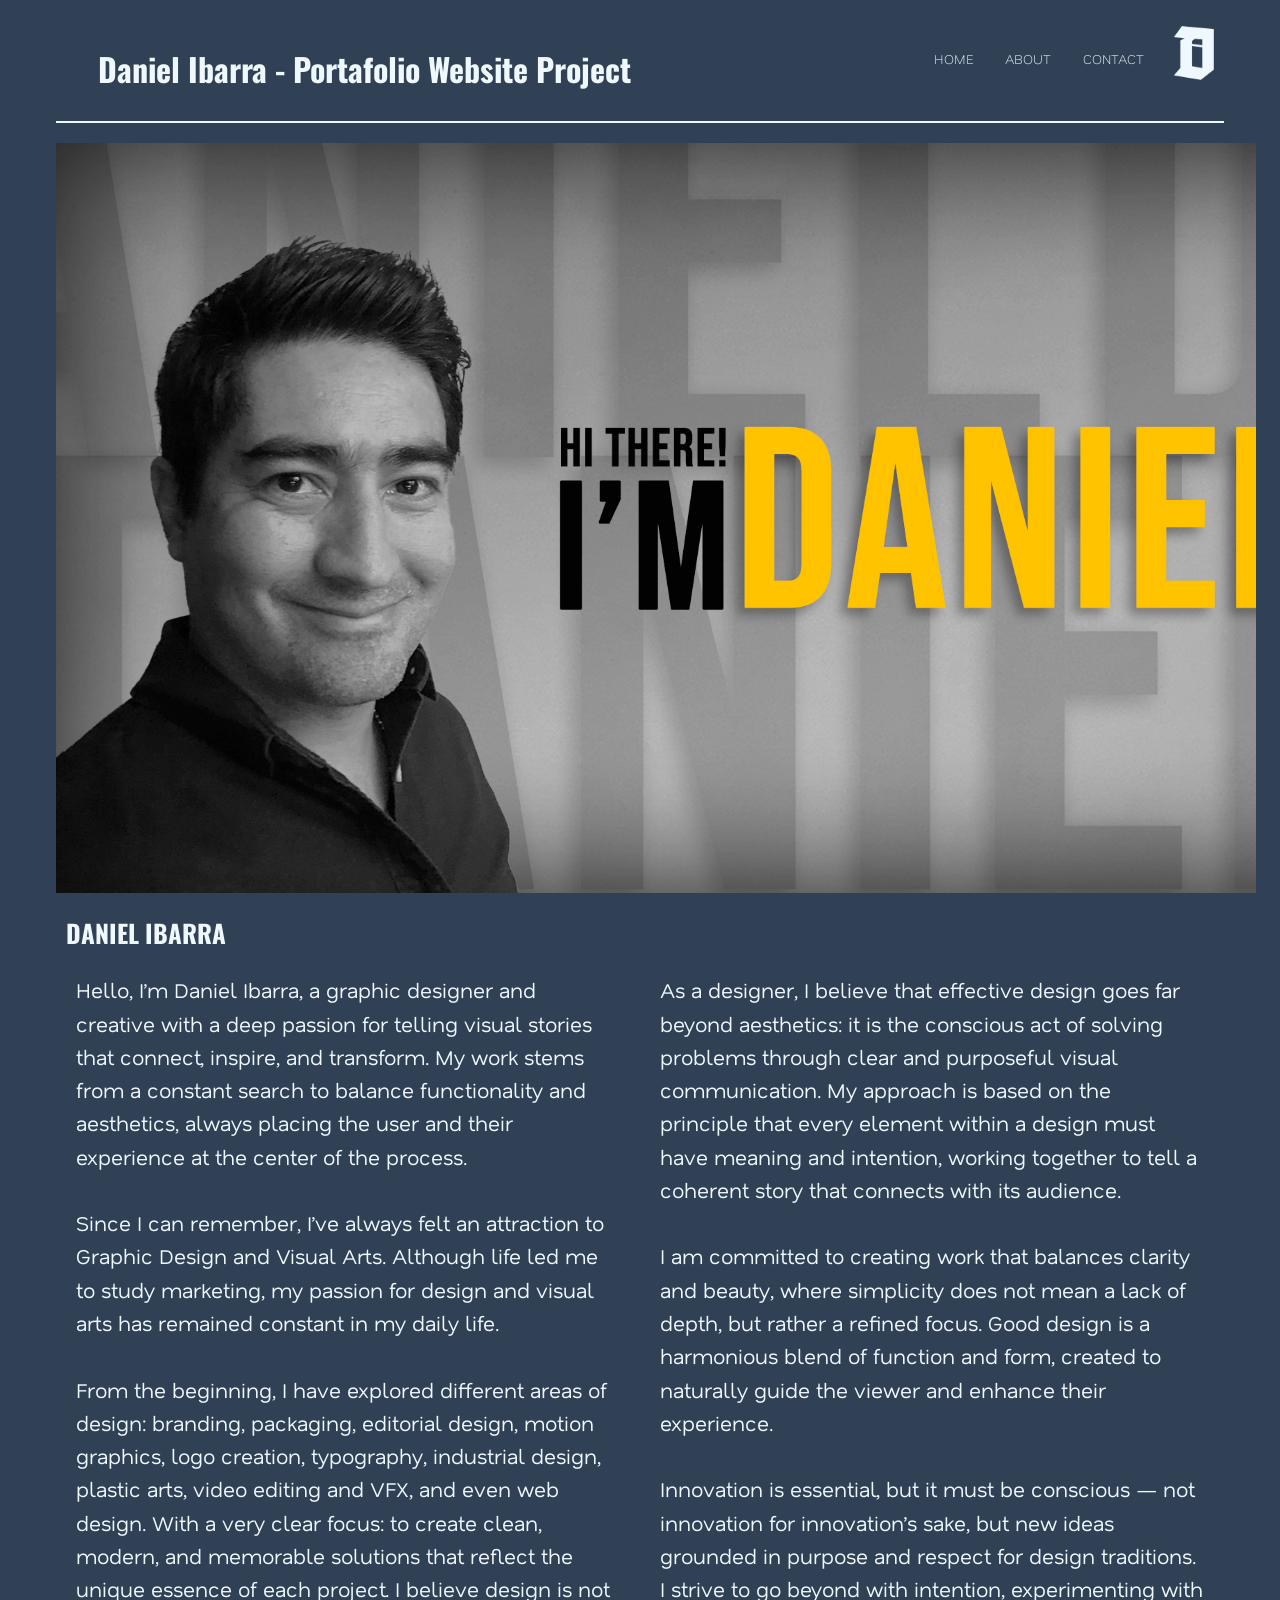
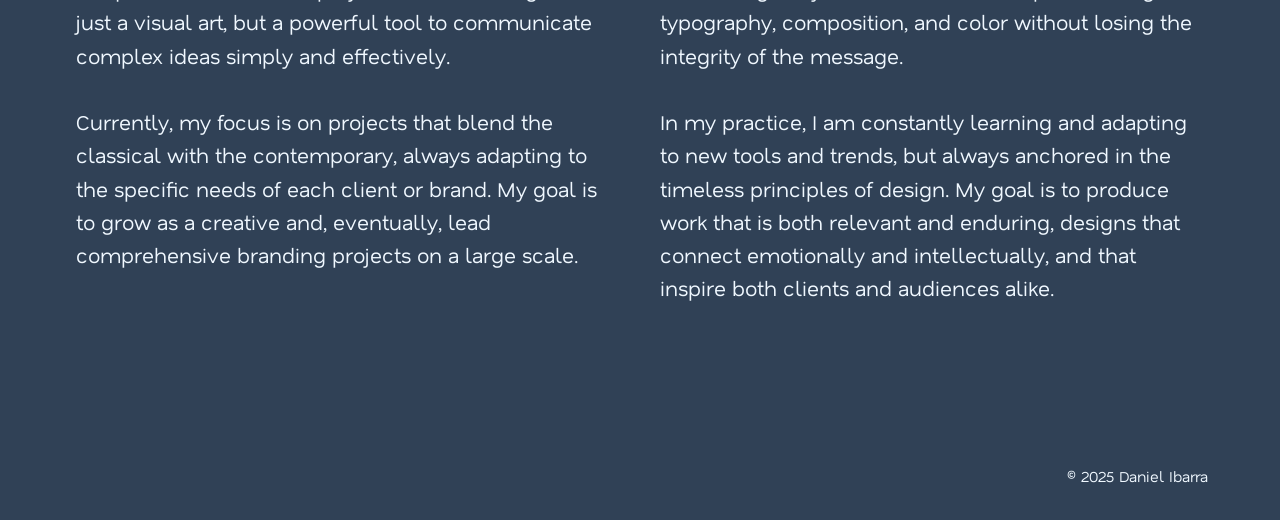
==== about.html @ 141f30d2 "Daniel Portafolio 2025" ====
<!DOCTYPE html>
<html lang="en">
<head>
    <meta charset="UTF-8" />
    <meta name="viewport" content="width=device-width, initial-scale=1" />
    <meta name="author" content="HectorDaniel" />
    <title>Daniel Ibarra - Portafolio Website Project</title>
   
    <!-- Google Fonts -->
    <link rel="preconnect" href="https://fonts.googleapis.com" />
    <link rel="preconnect" href="https://fonts.gstatic.com" crossorigin />
    <link href="https://fonts.googleapis.com/css2?family=Nata+Sans:wght@100..900&family=Oswald:wght@200..700&display=swap" rel="stylesheet" />
    
    <link rel="stylesheet" href="styles_1.css" />
</head>

<body>
    <main class="container">

        <header class="header">
            <div class="logo">
                <h1>Daniel Ibarra - Portafolio Website Project</h1>
            </div>

            <nav class="nav">
                <a href="index.html">HOME</a>
                <a href="about.html">ABOUT</a>
                <a href="contact.html">CONTACT</a>
            </nav>

            <figure class="logo-top-right">
                <a href="https://www.behance.net/ddanielibarr" target="_blank" rel="noopener noreferrer">
                    <img src="img/D_Logo_C.png" alt="Logo" />
                </a>
            </figure>
        </header>

        <section class="carousel">
            <div class="carousel-track">
                <img src="img/About/Daniel1.jpg" alt="Imagen 1" />
                <img src="img/Volt/img_volt_3.jpg" alt="Imagen 3" />
                <img src="img/Santo/MPPDanielMock1.jpg" alt="Imagen 4" />
                <img src="img/Nakita/img_nakita_1.jpg" alt="Imagen 5" />
                <img src="img/Moris/Moris_1.jpg" alt="Imagen 6" />
                <img src="img/Dracula/MockDracula 2.jpg" alt="Imagen 1" />
                <img src="img/Bonita/LaBonita_MockUp_2.jpg" alt="Imagen 2" />
                <img src="img/Volt/img_volt_6.jpg" alt="Imagen 3" />
                <img src="img/Santo/MPPDanielMock3.jpg" alt="Imagen 4" />
                <img src="img/Nakita/img_nakita_5.jpg" alt="Imagen 5" />
                <img src="img/Moris/Moris_6.jpg" alt="Imagen 6" />
                <img src="img/Dracula/MockDracula 1.jpg" alt="Imagen 1" />
                <img src="img/Bonita/LaBonita_MockUp_1.jpg" alt="Imagen 2" />
                <img src="img/Volt/img_volt_4.jpg" alt="Imagen 3" />
                <img src="img/About/Daniel1.jpg" alt="Imagen 1" />
            </div>
        </section>

        <h1>DANIEL IBARRA</h1>

        <section class="project_info">
          
            <p>Hello, I’m Daniel Ibarra, a graphic designer and creative with a deep passion for telling visual stories that connect, inspire, and transform. My work stems from a constant search to balance functionality and aesthetics, always placing the user and their experience at the center of the process.</p><br>

            <p>Since I can remember, I’ve always felt an attraction to Graphic Design and Visual Arts. Although life led me to study marketing, my passion for design and visual arts has remained constant in my daily life.</p><br>
            
            <p>From the beginning, I have explored different areas of design: branding, packaging, editorial design, motion graphics, logo creation, typography, industrial design, plastic arts, video editing and VFX, and even web design. With a very clear focus: to create clean, modern, and memorable solutions that reflect the unique essence of each project. I believe design is not just a visual art, but a powerful tool to communicate complex ideas simply and effectively.</p><br>

            <p>Currently, my focus is on projects that blend the classical with the contemporary, always adapting to the specific needs of each client or brand. My goal is to grow as a creative and, eventually, lead comprehensive branding projects on a large scale.</p><br>

            <p>As a designer, I believe that effective design goes far beyond aesthetics: it is the conscious act of solving problems through clear and purposeful visual communication. My approach is based on the principle that every element within a design must have meaning and intention, working together to tell a coherent story that connects with its audience.</p><br>

            <p>I am committed to creating work that balances clarity and beauty, where simplicity does not mean a lack of depth, but rather a refined focus. Good design is a harmonious blend of function and form, created to naturally guide the viewer and enhance their experience.</p><br>

            <p>Innovation is essential, but it must be conscious — not innovation for innovation’s sake, but new ideas grounded in purpose and respect for design traditions. I strive to go beyond with intention, experimenting with typography, composition, and color without losing the integrity of the message.</p><br>

            <p>In my practice, I am constantly learning and adapting to new tools and trends, but always anchored in the timeless principles of design. My goal is to produce work that is both relevant and enduring, designs that connect emotionally and intellectually, and that inspire both clients and audiences alike.</p><br>

        </section>
        <footer>
            <p>&copy; 2025 Daniel Ibarra</p>
        </footer>

    </main>
</body>
</html>
---- styles_1.css ----
/* Reset */
* {
  box-sizing: border-box;
  margin: 0;
  padding: 0;
}

:root {
    --therme-color-blue: #98DBF8;
    --therme-color-navy: #304156;
}

body {
  background-color: var(--therme-color-navy);
  font-family: "Nata Sans", sans-serif;
  font-size: 1.3rem;
  line-height: 1.6;
  color: aliceblue;
  text-align: left;
}

h1 {
  font-family:"Oswald", sans-serif;
  padding-left: 10px;
  font-size: 25px;
}

a {
  text-decoration: none;
  color: aliceblue;
}

.container {
  max-width: 1200px;
  margin: 0 auto;
  padding: 1rem;
}

.header {
  display: flex;
  align-items: center;
  justify-content: space-between;
  position: relative;
  border-bottom: 2px solid aliceblue;
  gap: 1rem;
  z-index: 1;
  padding: 1rem 2rem;
}

.logo h1 {
  font-family: "Oswald", sans-serif;
  font-weight: 700;
  font-size: 2rem;
  color: aliceblue;
}

.nav {
  display: flex;
  gap: 2rem;
  font-weight: 200;
  background-color: var(--therme-color-navy);
  padding: 1rem 3rem;
  z-index: 0; 
  font-size: 10pt;
  margin-bottom: 20px;
}

.nav a:hover {
  color: var(--therme-color-blue);
}

.logo-top-right {
  position: absolute;
  top: 10px;
  right: 10px;
}

.logo-top-right img {
  width: 40px;
  height: auto;
  transition: transform 0.3s;
}

.logo-top-right:hover img {
  transform: scale(1.5);
}

.carousel {
  overflow: hidden;
  width: 1200px;
  height: 750px;
  position: relative;
  margin-top: 20px;
  margin-bottom: 20px;
}

.carousel-track {
  display: flex;
  animation: slide 65s linear infinite;
  width: calc(100vw * 6);
}

.carousel img {
  width: auto;
  height: 750px;
  object-fit: cover;
}

.project_info {
   column-count: 2;
  column-gap: 40px; /* espacio entre columnas */
  padding: 20px;
  /* Opcional: para mejorar la lectura */
  line-height: 1.6;
}

.project_info h1 {
  font-family: "Oswald", sans-serif;
  font-weight: 700;
  font-size: 2rem;
  color: aliceblue;
  padding-top: 20px;
  padding-bottom: 20px;
  
}


/* -------CONTACT ME------- */

#container {
  color: #ffffff;
  font-size: 20pt;
  padding: 40px; 
  display: flex;
  flex-direction: column; 
  /* align-items: center; */
}

/* Footer */
footer {
  background-color: var(--therme-color-navy);
  color: aliceblue;
  text-align: right;
  padding: 1rem;
  margin-top: 90px;
  font-size: 15px;
}

/* Center Footer */
.center-footer {
   background-color: var(--therme-color-navy);
  color: aliceblue;
  text-align: center;
  padding: 1rem;
  margin-top: 90px;
  font-size: 15px;
}

/* Slide animation */
@keyframes slide {
  0% {
    transform: translateX(0);
  }
  100% {
    transform: translateX(calc(-100vw * 6));
  }
}

/* Responsive for iPhone 14 Pro Max (max-width: 500px) */
@media (max-width: 500px) {

  .header {
    flex-direction: column;
    align-items: center;
    padding: 1rem;
    gap: 0.5rem;
  }

  .logo h1 {
    font-size: 1.6rem;
    text-align: center;
  }

   .nav {
    flex-wrap: wrap;
    gap: 1rem;
    padding: 0.5rem;
    font-size: 1rem;
  }

  .logo-top-right {
    position: static;
    margin: auto auto 0;
    display: flex;
    justify-content: center;
  }

  body {
    font-size: 1.2rem;
    line-height: 1.4;
  }

  .carousel {
    width: 100%;
    height: 350px;
    margin-top: 15px;
    margin-bottom: 15px;
  }

  .carousel img {
    height: 350px;
  }

  .project_info h1 {
    font-size: 1.4rem;
    padding-top: 0px;
    padding-bottom: 20px;
  }

  .project_info {
    column-count: 1;
    column-gap: 0;
    padding: 8px;
    font-size: 16px;
  }

  .nakita_h1 {
    font-size: 20px;
    padding-top: 0px;
    padding-bottom: 20px;
  }

  footer {
    text-align: right;
    font-size: 0.9rem;
    margin-top: 40px;
  }
}

/* Responsive for tablet (iPad Air ~ 768px) */
@media (min-width: 501px) and (max-width: 1024px) {

  .header {
    flex-direction: column;
    align-items: center;
    padding: 1rem;
    gap: 0.5rem;
  }

  .logo h1 {
    font-size: 1.6rem;
    text-align: center;
  }

  .nav {
    flex-wrap: wrap;
    gap: 1rem;
    padding: 0.5rem;
    font-size: 1rem;
  }

  .logo {
    flex: 1 1 100%;
    text-align: center;
  }

  .logo-top-right {
    position: static;
    margin: auto auto 0;
    display: flex;
    justify-content: center;
  }

  body {
    font-size: 1.2rem;
    line-height: 1.4;
  }

  .carousel {
    width: 100%;
    height: 350px;
    margin-top: 15px;
    margin-bottom: 15px;
  }

  .carousel img {
    height: 350px;
  }

  .project_info h1 {
    font-size: 1.2rem;
    padding-top: 20px;
    padding-bottom: 20px;
  }

  footer {
    text-align: right;
    font-size: 0.9rem;
    margin-top: 40px;
  }
}
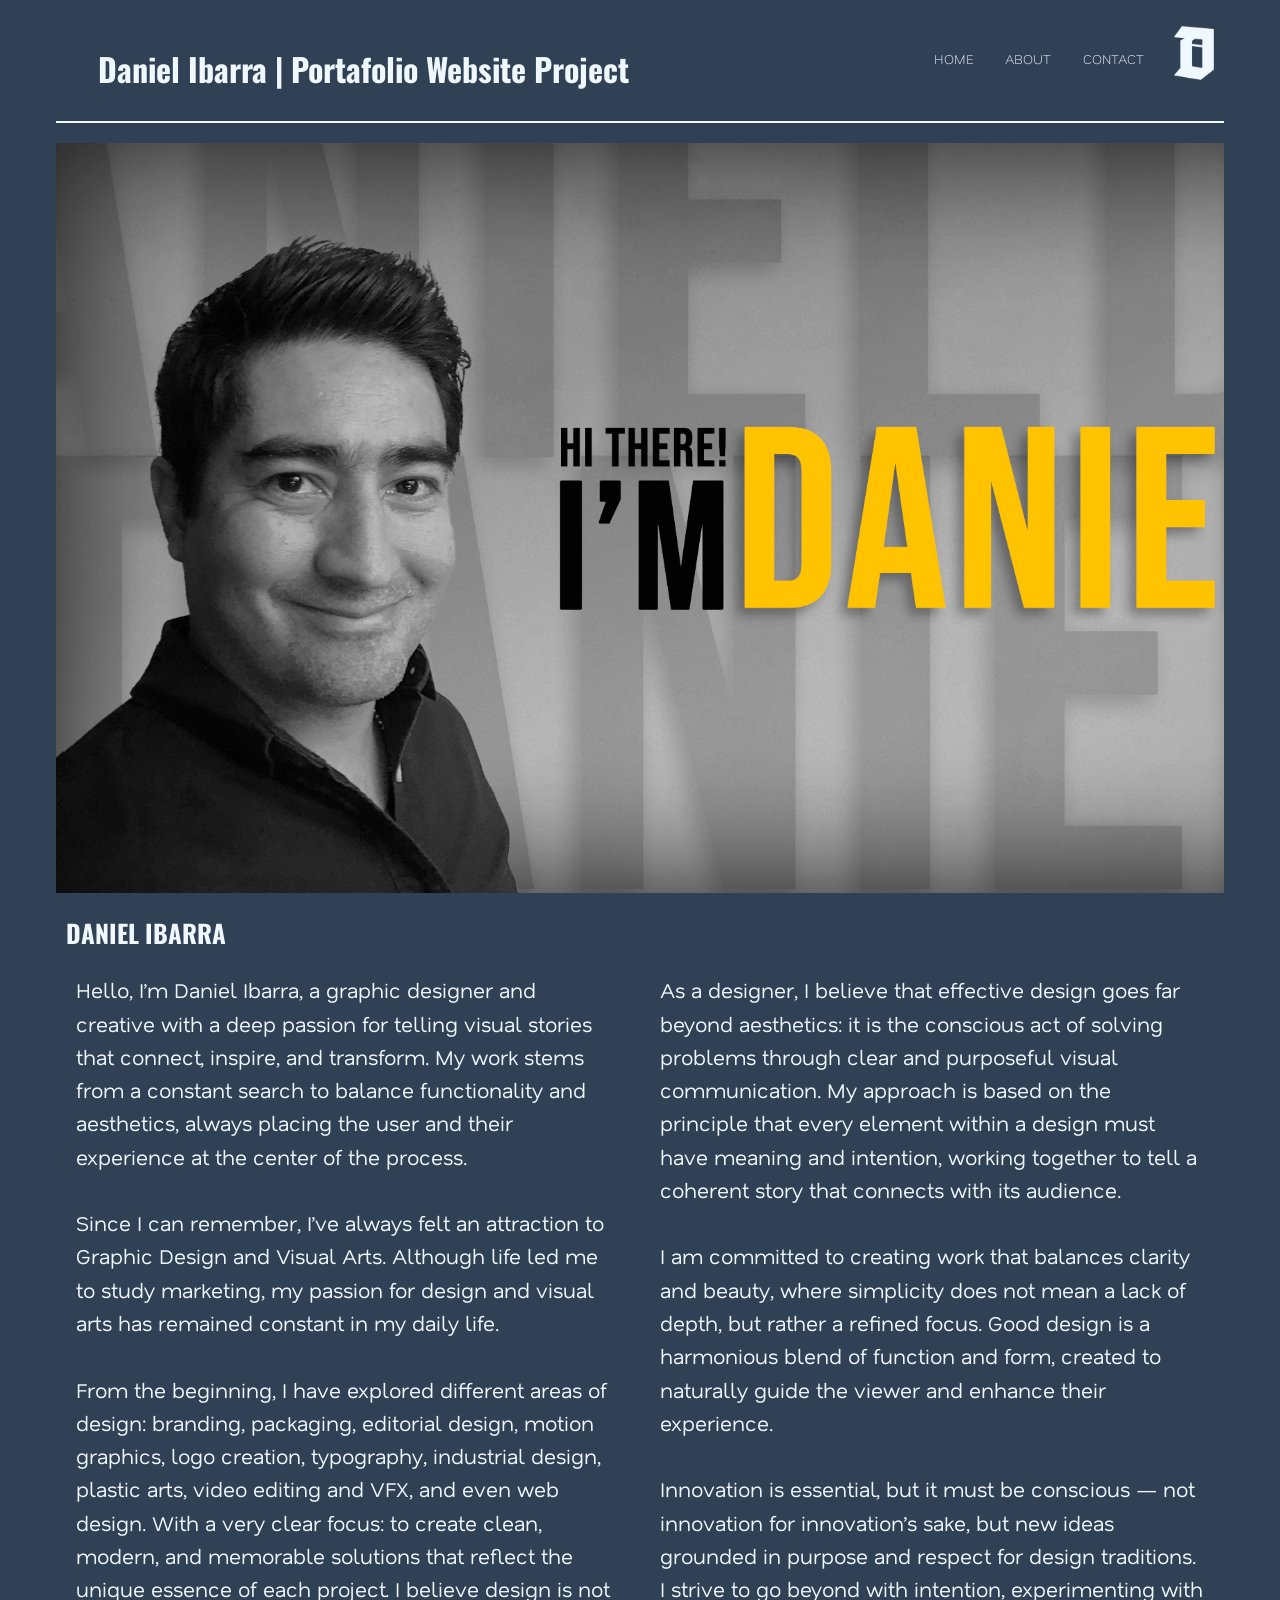
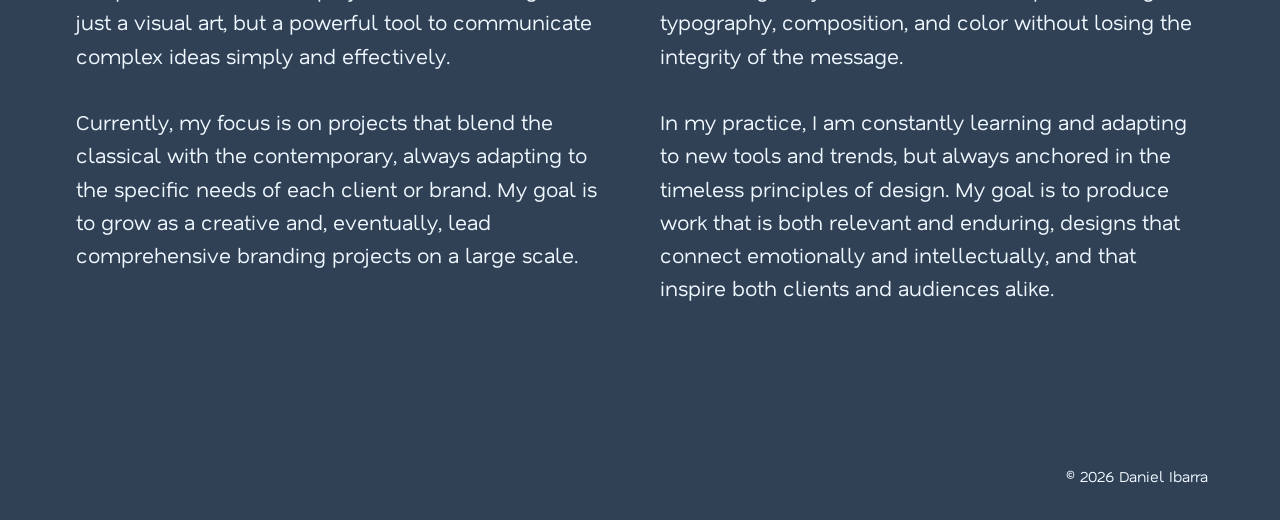
==== commit f86725a9: "Update sticky header and carousel" ====
--- a/about.html
+++ b/about.html
@@ -4,7 +4,7 @@
     <meta charset="UTF-8" />
     <meta name="viewport" content="width=device-width, initial-scale=1" />
     <meta name="author" content="HectorDaniel" />
-    <title>Daniel Ibarra - Portafolio Website Project</title>
+    <title>Daniel Ibarra | Portafolio Website Project</title>
    
     <!-- Google Fonts -->
     <link rel="preconnect" href="https://fonts.googleapis.com" />
@@ -19,7 +19,7 @@
 
         <header class="header">
             <div class="logo">
-                <h1>Daniel Ibarra - Portafolio Website Project</h1>
+                <h1>Daniel Ibarra | Portafolio Website Project</h1>
             </div>
 
             <nav class="nav">
@@ -77,7 +77,7 @@
 
         </section>
         <footer>
-            <p>&copy; 2025 Daniel Ibarra</p>
+            <p>&copy; 2026 Daniel Ibarra</p>
         </footer>
 
     </main>
--- a/styles_1.css
+++ b/styles_1.css
@@ -37,10 +37,14 @@
 }
 
 .header {
+  background-color: var(--therme-color-navy);
   display: flex;
   align-items: center;
   justify-content: space-between;
-  position: relative;
+  position:sticky;
+  top: 0;
+  left: 0;
+  right: 0;
   border-bottom: 2px solid aliceblue;
   gap: 1rem;
   z-index: 1;
@@ -87,7 +91,7 @@
 
 .carousel {
   overflow: hidden;
-  width: 1200px;
+  width: 100%;
   height: 750px;
   position: relative;
   margin-top: 20px;
@@ -96,7 +100,7 @@
 
 .carousel-track {
   display: flex;
-  animation: slide 65s linear infinite;
+  animation: slide 80s linear infinite;
   width: calc(100vw * 6);
 }
 
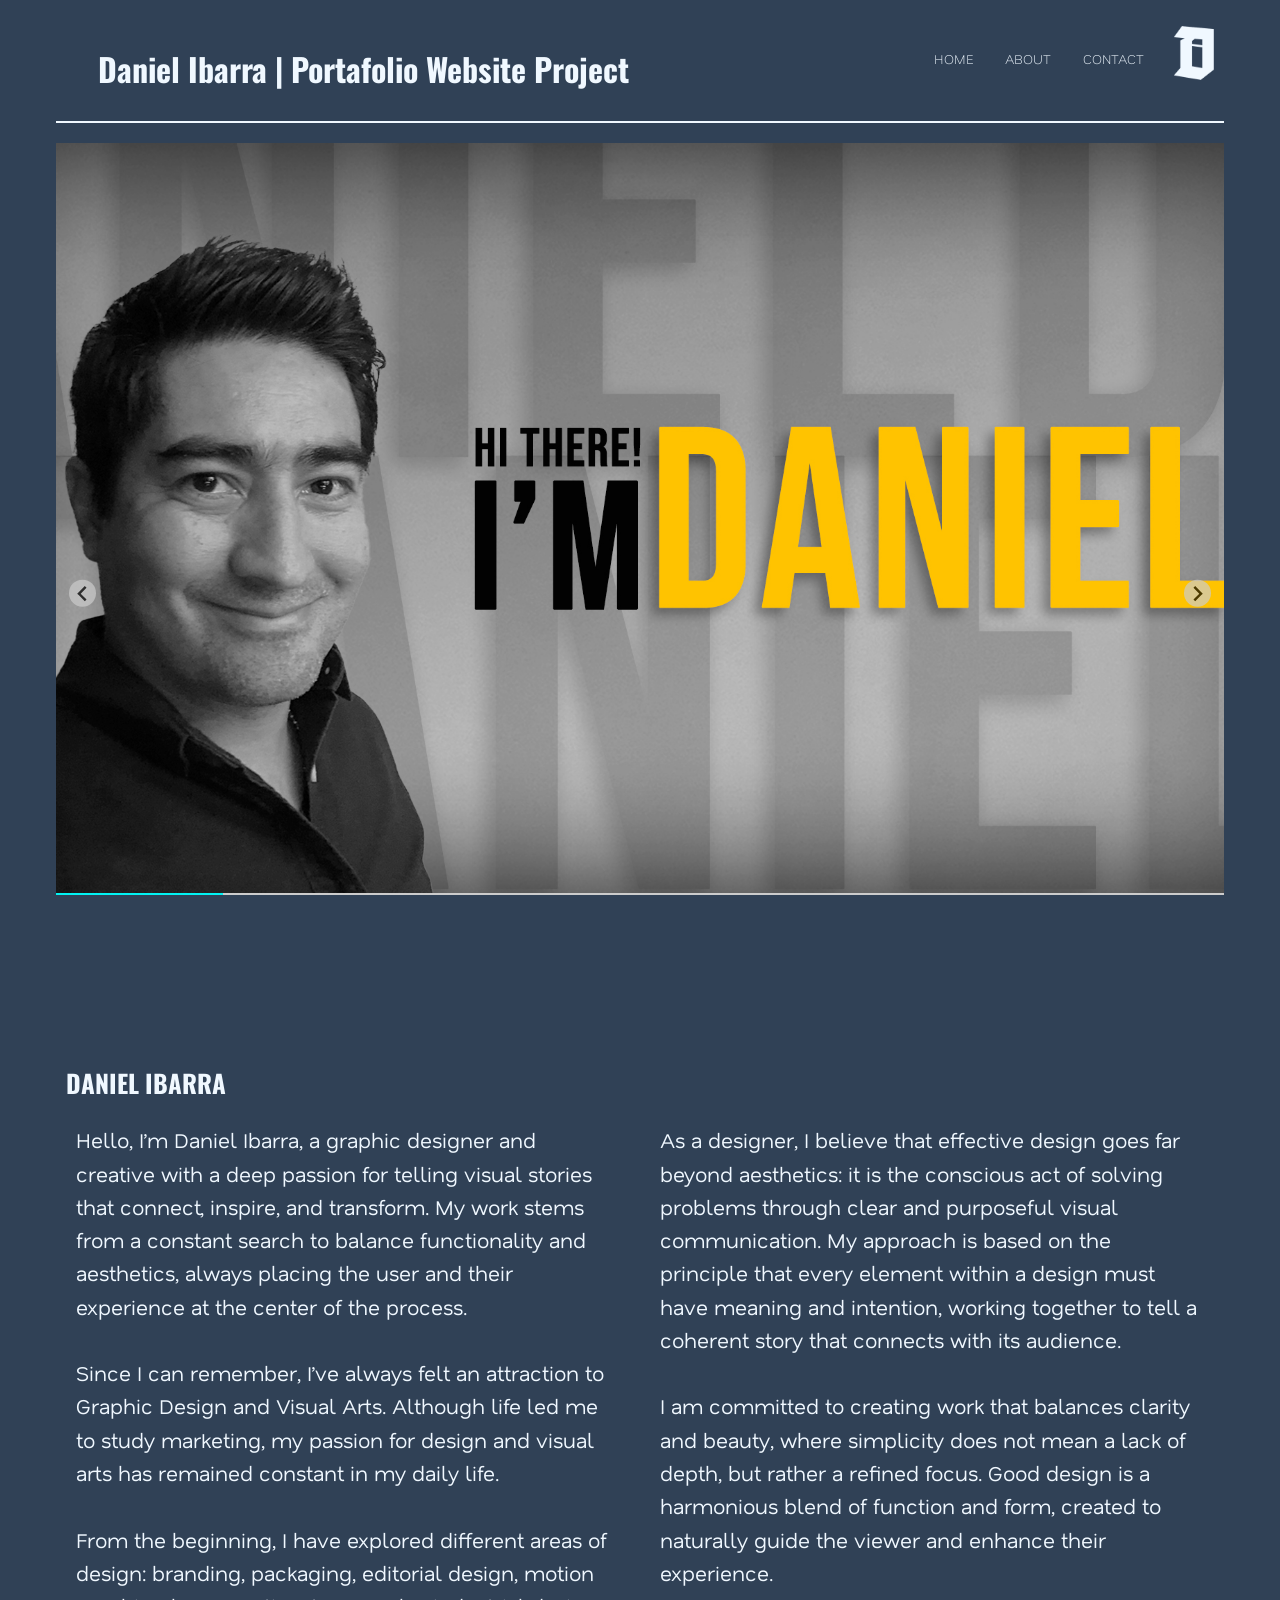
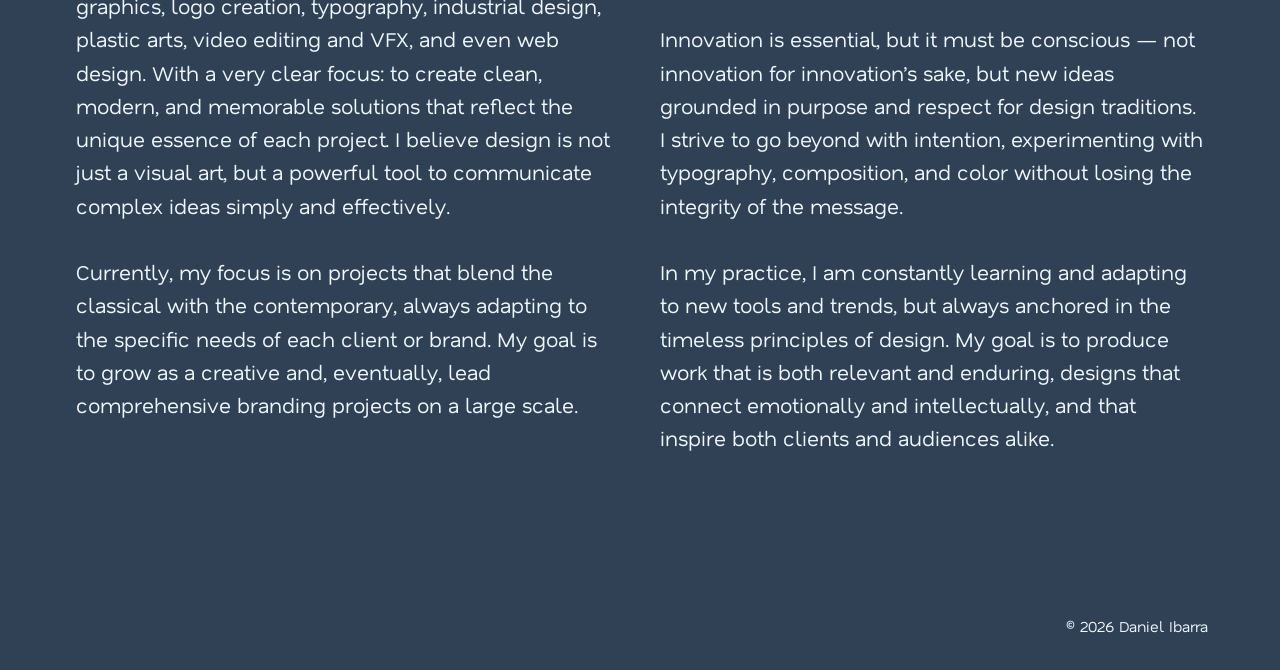
==== commit 344c4dc3: "Update About section" ====
--- a/about.html
+++ b/about.html
@@ -11,7 +11,12 @@
     <link rel="preconnect" href="https://fonts.gstatic.com" crossorigin />
     <link href="https://fonts.googleapis.com/css2?family=Nata+Sans:wght@100..900&family=Oswald:wght@200..700&display=swap" rel="stylesheet" />
     
+    <!-- Splide CSS -->
+    <link rel="stylesheet" href="https://cdn.jsdelivr.net/npm/@splidejs/splide@4.1.4/dist/css/splide.min.css">
+
+    <!-- Styles -->
     <link rel="stylesheet" href="styles_1.css" />
+
 </head>
 
 <body>
@@ -35,24 +40,48 @@
             </figure>
         </header>
 
-        <section class="carousel">
-            <div class="carousel-track">
-                <img src="img/About/Daniel1.jpg" alt="Imagen 1" />
-                <img src="img/Volt/img_volt_3.jpg" alt="Imagen 3" />
-                <img src="img/Santo/MPPDanielMock1.jpg" alt="Imagen 4" />
-                <img src="img/Nakita/img_nakita_1.jpg" alt="Imagen 5" />
-                <img src="img/Moris/Moris_1.jpg" alt="Imagen 6" />
-                <img src="img/Dracula/MockDracula 2.jpg" alt="Imagen 1" />
-                <img src="img/Bonita/LaBonita_MockUp_2.jpg" alt="Imagen 2" />
-                <img src="img/Volt/img_volt_6.jpg" alt="Imagen 3" />
-                <img src="img/Santo/MPPDanielMock3.jpg" alt="Imagen 4" />
-                <img src="img/Nakita/img_nakita_5.jpg" alt="Imagen 5" />
-                <img src="img/Moris/Moris_6.jpg" alt="Imagen 6" />
-                <img src="img/Dracula/MockDracula 1.jpg" alt="Imagen 1" />
-                <img src="img/Bonita/LaBonita_MockUp_1.jpg" alt="Imagen 2" />
-                <img src="img/Volt/img_volt_4.jpg" alt="Imagen 3" />
-                <img src="img/About/Daniel1.jpg" alt="Imagen 1" />
+        <section class="splide carousel" aria-label="Image Carousel">
+
+            <div class="splide__track">
+
+                <ul class="splide__list">
+
+                    <li class="splide__slide">
+                        <img src="img/About/Daniel1.jpg" alt="Imagen 1" />
+                    </li>
+
+                    <li class="splide__slide">
+                        <img src="img/Volt/img_volt_3.jpg" alt="Imagen 2" />
+                    </li>
+
+                    <li class="splide__slide">
+                        <img src="img/Nakita/img_nakita_1.jpg" alt="Imagen 3" />
+                    </li>
+
+                    <li class="splide__slide">
+                        <img src="img/Moris/Moris_6.jpg" alt="Imagen 4" />
+                    </li>
+
+                    <li class="splide__slide">
+                        <img src="img/Bonita/LaBonita_MockUp_1.jpg" alt="Imagen 5"  />
+                    </li>
+
+                    <li class="splide__slide">
+                        <img src="img/Dracula/MockDracula 2.jpg" alt="Imagen 6" />
+                    </li>
+
+                    <li class="splide__slide">
+                        <img src="img/Santo/MPPDanielMock1.jpg" alt="Imagen 7" />
+                    </li>
+                </ul>
+
             </div>
+
+            <!-- Progress bar -->
+            <div class="slider-progress">
+                <div class="slider-progress-bar"></div>
+            </div>
+
         </section>
 
         <h1>DANIEL IBARRA</h1>
@@ -81,5 +110,10 @@
         </footer>
 
     </main>
+
+    <!-- Splide.js -->
+    <script src="https://cdn.jsdelivr.net/npm/@splidejs/splide@4.1.4/dist/js/splide.min.js"></script>
+    <script src="script.js"></script>
+
 </body>
 </html>
--- a/styles_1.css
+++ b/styles_1.css
@@ -71,6 +71,7 @@
 
 .nav a:hover {
   color: var(--therme-color-blue);
+  
 }
 
 .logo-top-right {
@@ -90,24 +91,18 @@
 }
 
 .carousel {
-  overflow: hidden;
   width: 100%;
-  height: 750px;
+  height: 900px;
   position: relative;
   margin-top: 20px;
   margin-bottom: 20px;
 }
 
-.carousel-track {
-  display: flex;
-  animation: slide 80s linear infinite;
-  width: calc(100vw * 6);
-}
-
 .carousel img {
-  width: auto;
+  width: 100%;
   height: 750px;
   object-fit: cover;
+  object-position: center;
 }
 
 .project_info {
@@ -160,14 +155,15 @@
   font-size: 15px;
 }
 
-/* Slide animation */
-@keyframes slide {
-  0% {
-    transform: translateX(0);
-  }
-  100% {
-    transform: translateX(calc(-100vw * 6));
-  }
+.slider-progress {
+    background: #ccc;
+}
+
+.slider-progress-bar {
+    background: #02f3f3;
+    height: 2px;
+    transition: width 400ms ease;
+    width: 0;
 }
 
 /* Responsive for iPhone 14 Pro Max (max-width: 500px) */
@@ -206,13 +202,16 @@
 
   .carousel {
     width: 100%;
-    height: 350px;
+    height: 300px;
     margin-top: 15px;
     margin-bottom: 15px;
   }
 
   .carousel img {
-    height: 350px;
+    width: 100%;
+    height: 300px;
+    object-fit: cover;
+    object-position: center;
   }
 
   .project_info h1 {
@@ -282,13 +281,13 @@
 
   .carousel {
     width: 100%;
-    height: 350px;
+    height: 600px;
     margin-top: 15px;
     margin-bottom: 15px;
   }
 
   .carousel img {
-    height: 350px;
+    height: 600px;
   }
 
   .project_info h1 {
